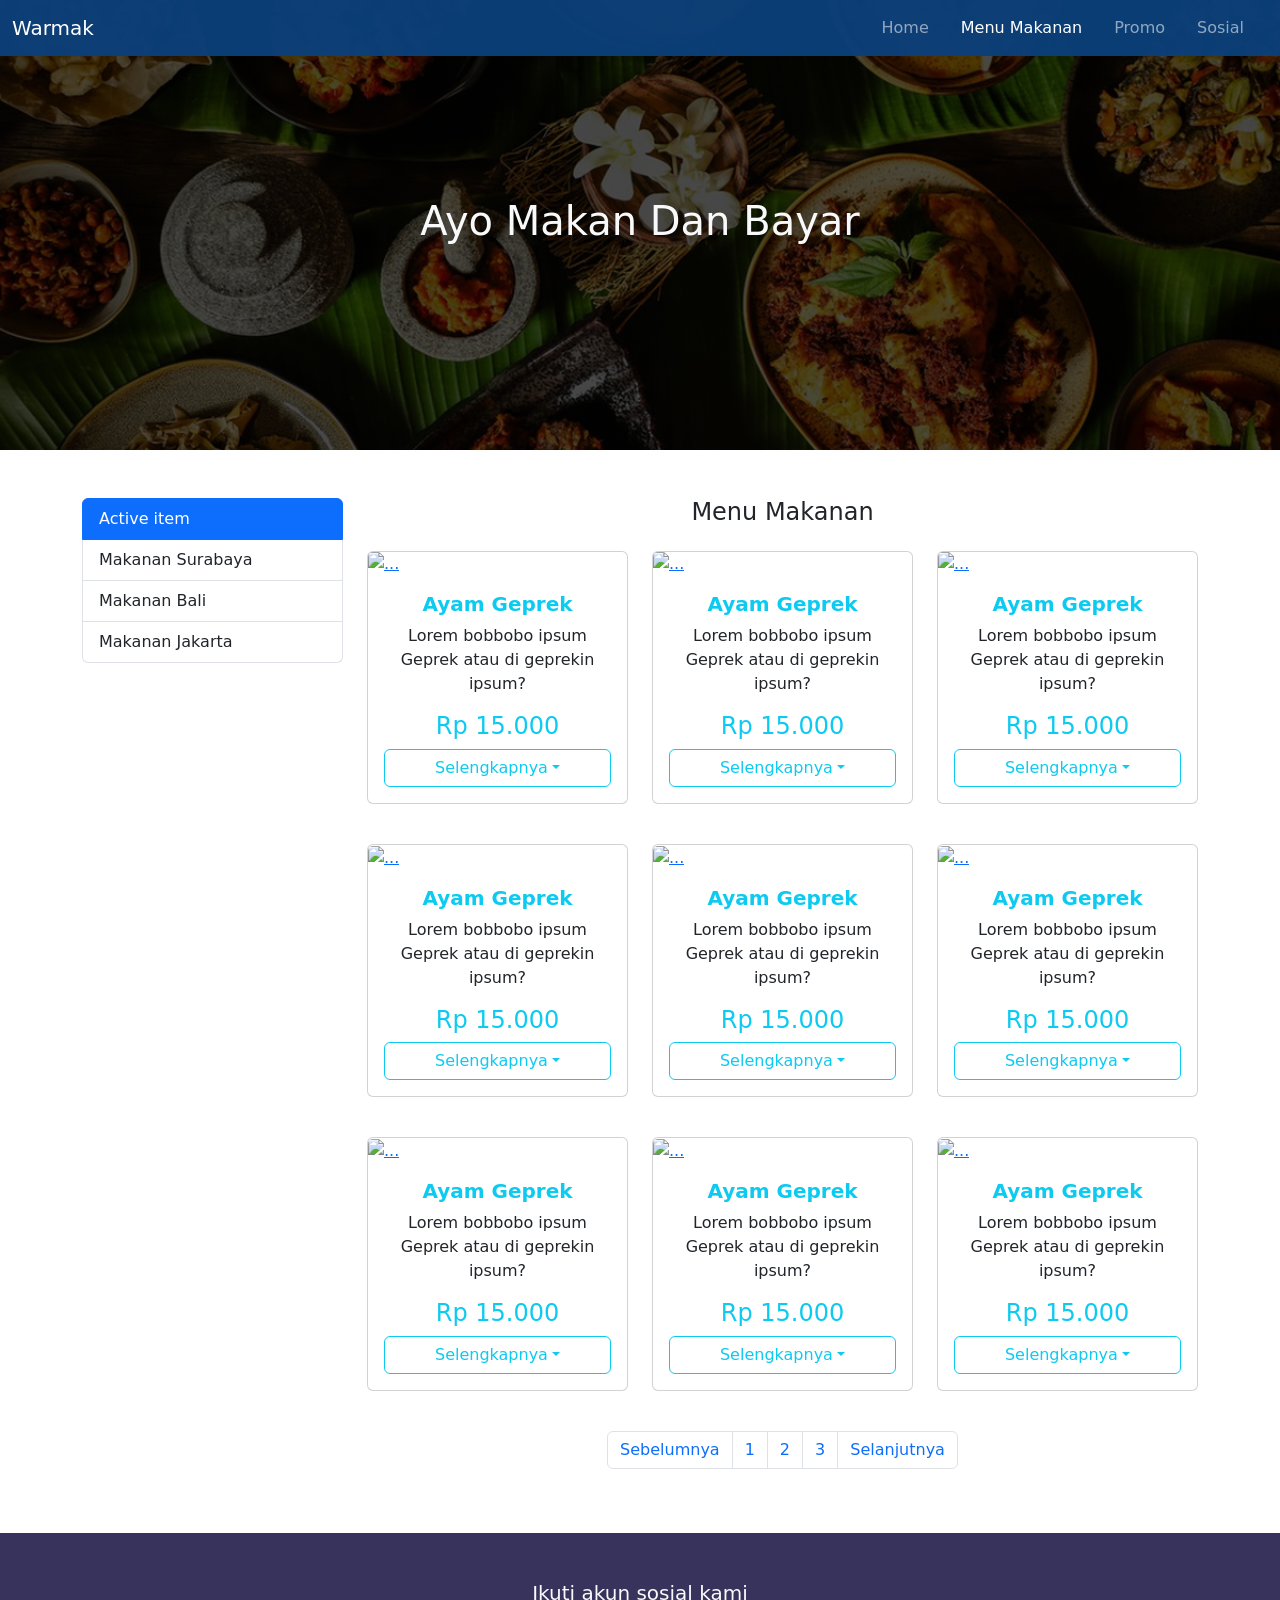
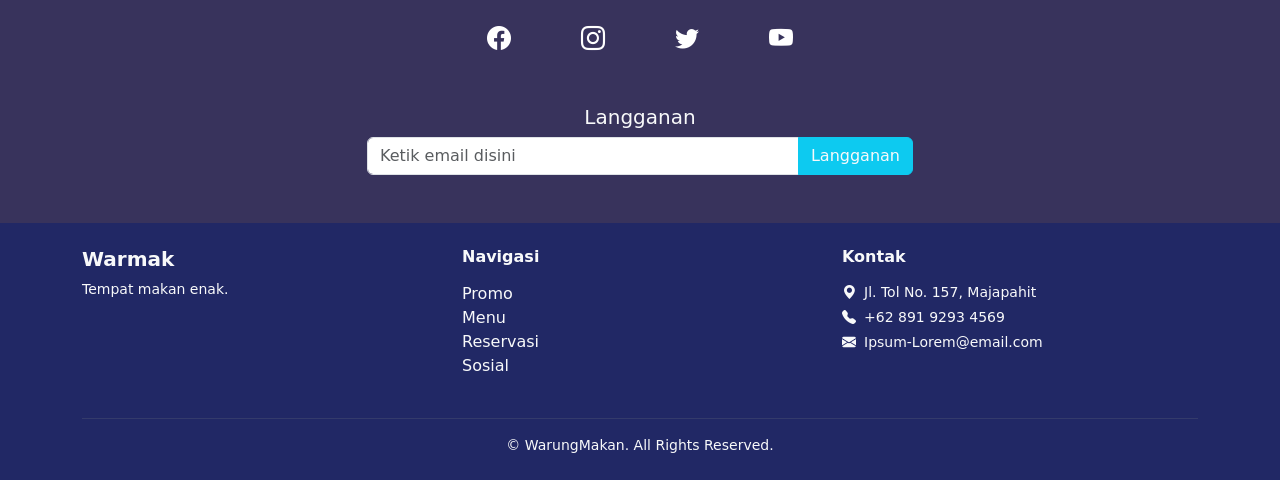
==== Mekan.html @ 00ce7c1d "Add files via upload" ====
<!doctype html>
<html lang="en">

<head>
  <meta charset="utf-8">
  <meta name="viewport" content="width=device-width, initial-scale=1">
  <title>Warung Makan</title>
  <link href="https://cdn.jsdelivr.net/npm/bootstrap@5.3.8/dist/css/bootstrap.min.css" rel="stylesheet"
    integrity="sha384-sRIl4kxILFvY47J16cr9ZwB07vP4J8+LH7qKQnuqkuIAvNWLzeN8tE5YBujZqJLB" crossorigin="anonymous">
  <link rel="stylesheet" type="text/css" href="CSs.css">
  <link rel="stylesheet" href="https://cdn.jsdelivr.net/npm/bootstrap-icons@1.13.1/font/bootstrap-icons.min.css">
  <link href="https://cdn.jsdelivr.net/npm/lightbox2@2.11.4/dist/css/lightbox.min.css" rel="stylesheet">
  <script src="https://cdn.jsdelivr.net/npm/lightbox2@2.11.4/dist/js/lightbox-plus-jquery.min.js"></script>
</head>

<body>

  <!--Nav Bar-->
  <nav class="navbar navbar-expand-lg fixed-top" style="background-color: #0c3f79f7;" data-bs-theme="dark">
    <div class="container-fluid">
      <button class="navbar-toggler" type="button" data-bs-toggle="collapse" data-bs-target="#navbarNavDropdown"
        aria-controls="navbarNavDropdown" aria-expanded="false" aria-label="Toggle navigation">
        <span class="navbar-toggler-icon"></span>
      </button>
      <div class="collapse navbar-collapse" id="navbarNav">
        <a class="navbar-brand me-auto" href="#">Warmak</a>
        <ul class="navbar-nav">
          <li class="nav-item me-3">
            <a class="nav-link" href="index.html">Home</a>
          </li>
          <li class="nav-item me-3">
            <a class="nav-link active" aria-current="page" href="#">Menu Makanan</a>
          </li>
          <li class="nav-item me-3">
            <a class="nav-link" href="#">Promo</a>
          </li>
          <li class="nav-item me-3">
            <a class="nav-link" href="#">Sosial</a>
          </li>
        </ul>
      </div>
    </div>
  </nav>
  <!--Nav bar-->

  <!--Banner-->
  <div class="container-fluid mekan-banner align-items-center d-flex justify-content-center">
    <div class="container">
      <h1 class="text-light text-center md-2">Ayo Makan Dan Bayar</h1>
      <div class="col-md-8 offset-md-2">
      </div>
    </div>
  </div>
  <!--Banner-->

  <!--Katalog-->
  <div class="container-fluid py-5">
    <div class="container">
      <div class="row">
        <!--Kategori-->
        <div class="col-md-4 col-lg-3 mb-5">
          <ul class="list-group">
            <li class="list-group-item active">Active item</li>
            <li class="list-group-item">Makanan Surabaya</li>
            <li class="list-group-item">Makanan Bali</li>
            <li class="list-group-item">Makanan Jakarta</li>
          </ul>
        </div>
        <!--Kategori-->

        <!--Menu manak-->
        <div class="col-md-8 col-lg-9">
          <h4 class="text-center mb-4">Menu Makanan</h4>
          <div class="row g-4">

            <!--Katalog-->
            <div class="col-sm-6 col-lg-4 mb-3">
              <div class="card">
                <a href="https://upload.wikimedia.org/wikipedia/commons/2/24/Ayam_geprek.png"
                  data-lightbox="Ayam Geprek" data-title="Ayam kok Geprek">
                  <img src="https://upload.wikimedia.org/wikipedia/commons/2/24/Ayam_geprek.png" class="card-img-top"
                    alt="...">
                </a>
                <div class="card-body">
                  <h5 class="card-title text-center text-info"><strong>Ayam Geprek</strong></h5>
                  <p class="card-text text-center">Lorem bobbobo ipsum Geprek atau di geprekin ipsum?</p>
                  <h4 class="text-center text-info">Rp 15.000</h4>

                  <div class="dropdown text-center">
                    <button class="btn btn-outline-info dropdown-toggle w-100" type="button" data-bs-toggle="dropdown"
                      aria-expanded="false">
                      Selengkapnya</button>
                    <ul class="dropdown-menu">
                      <li>
                        <a class="dropdown-item" href="#detail.html">Lihat</a>
                      </li>
                      <li>
                        <a class="dropdown-item" href="#">Beli</a>
                      </li>
                    </ul>
                  </div>
                </div>
              </div>
            </div>

            <div class="col-sm-6 col-lg-4 mb-3">
              <div class="card">
                <a href="https://upload.wikimedia.org/wikipedia/commons/2/24/Ayam_geprek.png"
                  data-lightbox="Ayam Geprek" data-title="Ayam kok Geprek">
                  <img src="https://upload.wikimedia.org/wikipedia/commons/2/24/Ayam_geprek.png" class="card-img-top"
                    alt="...">
                </a>
                <div class="card-body">
                  <h5 class="card-title text-center text-info"><strong>Ayam Geprek</strong></h5>
                  <p class="card-text text-center">Lorem bobbobo ipsum Geprek atau di geprekin ipsum?</p>
                  <h4 class="text-center text-info">Rp 15.000</h4>

                  <div class="dropdown text-center">
                    <button class="btn btn-outline-info dropdown-toggle w-100" type="button" data-bs-toggle="dropdown"
                      aria-expanded="false">
                      Selengkapnya</button>
                    <ul class="dropdown-menu">
                      <li>
                        <a class="dropdown-item" href="#detail.html">Lihat</a>
                      </li>
                      <li>
                        <a class="dropdown-item" href="#">Beli</a>
                      </li>
                    </ul>
                  </div>
                </div>
              </div>
            </div>

            <div class="col-sm-6 col-lg-4 mb-3">
              <div class="card">
                <a href="https://upload.wikimedia.org/wikipedia/commons/2/24/Ayam_geprek.png"
                  data-lightbox="Ayam Geprek" data-title="Ayam kok Geprek">
                  <img src="https://upload.wikimedia.org/wikipedia/commons/2/24/Ayam_geprek.png" class="card-img-top"
                    alt="...">
                </a>
                <div class="card-body">
                  <h5 class="card-title text-center text-info"><strong>Ayam Geprek</strong></h5>
                  <p class="card-text text-center">Lorem bobbobo ipsum Geprek atau di geprekin ipsum?</p>
                  <h4 class="text-center text-info">Rp 15.000</h4>

                  <div class="dropdown text-center">
                    <button class="btn btn-outline-info dropdown-toggle w-100" type="button" data-bs-toggle="dropdown"
                      aria-expanded="false">
                      Selengkapnya</button>
                    <ul class="dropdown-menu">
                      <li>
                        <a class="dropdown-item" href="#detail.html">Lihat</a>
                      </li>
                      <li>
                        <a class="dropdown-item" href="#">Beli</a>
                      </li>
                    </ul>
                  </div>
                </div>
              </div>
            </div>

            <div class="col-sm-6 col-lg-4 mb-3">
              <div class="card">
                <a href="https://upload.wikimedia.org/wikipedia/commons/2/24/Ayam_geprek.png"
                  data-lightbox="Ayam Geprek" data-title="Ayam kok Geprek">
                  <img src="https://upload.wikimedia.org/wikipedia/commons/2/24/Ayam_geprek.png" class="card-img-top"
                    alt="...">
                </a>
                <div class="card-body">
                  <h5 class="card-title text-center text-info"><strong>Ayam Geprek</strong></h5>
                  <p class="card-text text-center">Lorem bobbobo ipsum Geprek atau di geprekin ipsum?</p>
                  <h4 class="text-center text-info">Rp 15.000</h4>

                  <div class="dropdown text-center">
                    <button class="btn btn-outline-info dropdown-toggle w-100" type="button" data-bs-toggle="dropdown"
                      aria-expanded="false">
                      Selengkapnya</button>
                    <ul class="dropdown-menu">
                      <li>
                        <a class="dropdown-item" href="#detail.html">Lihat</a>
                      </li>
                      <li>
                        <a class="dropdown-item" href="#">Beli</a>
                      </li>
                    </ul>
                  </div>
                </div>
              </div>
            </div>

            <div class="col-sm-6 col-lg-4 mb-3">
              <div class="card">
                <a href="https://upload.wikimedia.org/wikipedia/commons/2/24/Ayam_geprek.png"
                  data-lightbox="Ayam Geprek" data-title="Ayam kok Geprek">
                  <img src="https://upload.wikimedia.org/wikipedia/commons/2/24/Ayam_geprek.png" class="card-img-top"
                    alt="...">
                </a>
                <div class="card-body">
                  <h5 class="card-title text-center text-info"><strong>Ayam Geprek</strong></h5>
                  <p class="card-text text-center">Lorem bobbobo ipsum Geprek atau di geprekin ipsum?</p>
                  <h4 class="text-center text-info">Rp 15.000</h4>

                  <div class="dropdown text-center">
                    <button class="btn btn-outline-info dropdown-toggle w-100" type="button" data-bs-toggle="dropdown"
                      aria-expanded="false">
                      Selengkapnya</button>
                    <ul class="dropdown-menu">
                      <li>
                        <a class="dropdown-item" href="#detail.html">Lihat</a>
                      </li>
                      <li>
                        <a class="dropdown-item" href="#">Beli</a>
                      </li>
                    </ul>
                  </div>
                </div>
              </div>
            </div>

            <div class="col-sm-6 col-lg-4 mb-3">
              <div class="card">
                <a href="https://upload.wikimedia.org/wikipedia/commons/2/24/Ayam_geprek.png"
                  data-lightbox="Ayam Geprek" data-title="Ayam kok Geprek">
                  <img src="https://upload.wikimedia.org/wikipedia/commons/2/24/Ayam_geprek.png" class="card-img-top"
                    alt="...">
                </a>
                <div class="card-body">
                  <h5 class="card-title text-center text-info"><strong>Ayam Geprek</strong></h5>
                  <p class="card-text text-center">Lorem bobbobo ipsum Geprek atau di geprekin ipsum?</p>
                  <h4 class="text-center text-info">Rp 15.000</h4>

                  <div class="dropdown text-center">
                    <button class="btn btn-outline-info dropdown-toggle w-100" type="button" data-bs-toggle="dropdown"
                      aria-expanded="false">
                      Selengkapnya</button>
                    <ul class="dropdown-menu">
                      <li>
                        <a class="dropdown-item" href="#detail.html">Lihat</a>
                      </li>
                      <li>
                        <a class="dropdown-item" href="#">Beli</a>
                      </li>
                    </ul>
                  </div>
                </div>
              </div>
            </div>

            <div class="col-sm-6 col-lg-4 mb-3">
              <div class="card">
                <a href="https://upload.wikimedia.org/wikipedia/commons/2/24/Ayam_geprek.png"
                  data-lightbox="Ayam Geprek" data-title="Ayam kok Geprek">
                  <img src="https://upload.wikimedia.org/wikipedia/commons/2/24/Ayam_geprek.png" class="card-img-top"
                    alt="...">
                </a>
                <div class="card-body">
                  <h5 class="card-title text-center text-info"><strong>Ayam Geprek</strong></h5>
                  <p class="card-text text-center">Lorem bobbobo ipsum Geprek atau di geprekin ipsum?</p>
                  <h4 class="text-center text-info">Rp 15.000</h4>

                  <div class="dropdown text-center">
                    <button class="btn btn-outline-info dropdown-toggle w-100" type="button" data-bs-toggle="dropdown"
                      aria-expanded="false">
                      Selengkapnya</button>
                    <ul class="dropdown-menu">
                      <li>
                        <a class="dropdown-item" href="#detail.html">Lihat</a>
                      </li>
                      <li>
                        <a class="dropdown-item" href="#">Beli</a>
                      </li>
                    </ul>
                  </div>
                </div>
              </div>
            </div>

            <div class="col-sm-6 col-lg-4 mb-3">
              <div class="card">
                <a href="https://upload.wikimedia.org/wikipedia/commons/2/24/Ayam_geprek.png"
                  data-lightbox="Ayam Geprek" data-title="Ayam kok Geprek">
                  <img src="https://upload.wikimedia.org/wikipedia/commons/2/24/Ayam_geprek.png" class="card-img-top"
                    alt="...">
                </a>
                <div class="card-body">
                  <h5 class="card-title text-center text-info"><strong>Ayam Geprek</strong></h5>
                  <p class="card-text text-center">Lorem bobbobo ipsum Geprek atau di geprekin ipsum?</p>
                  <h4 class="text-center text-info">Rp 15.000</h4>

                  <div class="dropdown text-center">
                    <button class="btn btn-outline-info dropdown-toggle w-100" type="button" data-bs-toggle="dropdown"
                      aria-expanded="false">
                      Selengkapnya</button>
                    <ul class="dropdown-menu">
                      <li>
                        <a class="dropdown-item" href="#detail.html">Lihat</a>
                      </li>
                      <li>
                        <a class="dropdown-item" href="#">Beli</a>
                      </li>
                    </ul>
                  </div>
                </div>
              </div>
            </div>

            <div class="col-sm-6 col-lg-4 mb-3">
              <div class="card">
                <a href="https://upload.wikimedia.org/wikipedia/commons/2/24/Ayam_geprek.png"
                  data-lightbox="Ayam Geprek" data-title="Ayam kok Geprek">
                  <img src="https://upload.wikimedia.org/wikipedia/commons/2/24/Ayam_geprek.png" class="card-img-top"
                    alt="...">
                </a>
                <div class="card-body">
                  <h5 class="card-title text-center text-info"><strong>Ayam Geprek</strong></h5>
                  <p class="card-text text-center">Lorem bobbobo ipsum Geprek atau di geprekin ipsum?</p>
                  <h4 class="text-center text-info">Rp 15.000</h4>

                  <div class="dropdown text-center">
                    <button class="btn btn-outline-info dropdown-toggle w-100" type="button" data-bs-toggle="dropdown"
                      aria-expanded="false">
                      Selengkapnya</button>
                    <ul class="dropdown-menu">
                      <li>
                        <a class="dropdown-item" href="#detail.html">Lihat</a>
                      </li>
                      <li>
                        <a class="dropdown-item" href="#">Beli</a>
                      </li>
                    </ul>
                  </div>
                </div>
              </div>
            </div>

          </div>


          <!--Katalog-->

          <!-- pagination -->
          <nav>
            <ul class="pagination text-center justify-content-center mt-4">
              <li class="page-item">
                <a href="#" class="page-link">Sebelumnya</a>
              </li>
              <li class="page-item"><a href="#" class="page-link">1</a></li>
              <li class="page-item"><a href="#" class="page-link">2</a></li>
              <li class="page-item"><a href="#" class="page-link">3</a></li>
              <li class="page-item">
                <a href="#" class="page-link">Selanjutnya</a>
              </li>
            </ul>
          </nav>

        </div>
        <!--Menu manak-->
      </div>
    </div>
  </div>
  <!--Katalog-->

  <!--Subcribe-->
  <div class="container-fluid py-5 footer">
    <div class="container">
      <h5 class="text-center text-light mb-3">Ikuti akun sosial kami</h5>

      <!--Medsos-->
      <div class="d-flex justify-content-center mb-5" style="gap: 70px;">
        <a href="https://web.facebook.com/" target="_blank" class="social-icon">
          <i class="bi bi-facebook"></i>
        </a>

        <a href="https://www.instagram.com/kfcindonesia/" target="_blank" class="social-icon">
          <i class="bi bi-instagram"></i>
        </a>

        <a href="https://x.com/W24Jogja" target="_blank" class="social-icon">
          <i class="bi bi-twitter"></i>
        </a>

        <a href="https://www.youtube.com/@McDonaldsID/featured" target="_blank" class="social-icon">
          <i class="bi bi-youtube"></i>
        </a>
      </div>
      <!--Medsos-->

      <!--Langganan-->
      <h5 class="text-center text-light">Langganan</h5>

      <div class="row justify-content-center">
        <div class="col-md-6">
          <div class="input-group">
            <input type="email" class="form-control" placeholder="Ketik email disini">
            <button class="btn btn-info text-light">Langganan</button>
          </div>
        </div>
      </div>
      <!--Langganan-->

    </div>
  </div>
  <!--Subcribe-->

  <!--kaki-->
  <footer class="text-light py-4" style="background-color: #212865;">
    <div class="container">

      <div class="row text-center text-md-start">

        <div class="col-md-4 mb-3 mb-md-0">
          <h5 class="fw-bolder">Warmak</h5>
          <p class="text-light small">Tempat makan enak.</p>
        </div>

        <div class="col-md-4 mb-3 mb-md-0">
          <h6 class="fw-bold mb-3">Navigasi</h6>
          <ul class="list-unstyled">
            <li><a class="text-light text-decoration-none" href="#">Promo</a></li>
            <li><a class="text-light text-decoration-none" href="#">Menu</a></li>
            <li><a class="text-light text-decoration-none" href="#">Reservasi</a></li>
            <li><a class="text-light text-decoration-none" href="#">Sosial</a></li>
          </ul>
        </div>

        <div class="col-md-4">
          <h6 class="fw-bold mb-3">Kontak</h6>
          <ul class="list-unstyled text-light small">
            <li class="mb-1"><i class="bi bi-geo-alt-fill me-2"></i>Jl. Tol No. 157, Majapahit</li>
            <li class="mb-1"><i class="bi bi-telephone-fill me-2"></i>+62 891 9293 4569</li>
            <li><i class="bi bi-envelope-fill me-2"></i>Ipsum-Lorem@email.com</li>
          </ul>
        </div>
      </div>

      <hr class="border-secondary mt-4 mb-3">
      <p class="text-center text-light small mb-0">
        &copy; WarungMakan. All Rights Reserved.
      </p>

    </div>
  </footer>
  <!--kaki-->


  <script src="https://cdn.jsdelivr.net/npm/bootstrap@5.3.8/dist/js/bootstrap.bundle.min.js"
    integrity="sha384-FKyoEForCGlyvwx9Hj09JcYn3nv7wiPVlz7YYwJrWVcXK/BmnVDxM+D2scQbITxI"
    crossorigin="anonymous"></script>
</body>

</html>
---- CSs.css ----
.banner {
    height: 100vh;
    background: linear-gradient(rgba(0,0,0,0.4), rgba(0,0,0,0.4)), url(PARIS.PNG);
    background-size: cover;
    background-position: center;
}

.icon-layan {
    width: 90px;
    height: 90px;
    border: solid #fff 3px;
    border-radius: 50%;
    color: #ffff;
}

.hovered-card {
    transition: .3s;
}

.hovered-card:hover {
    transform: scale(1.07);
}

.testimony {
    background-color: rgb(0, 86, 216) !important;
}

.testimony-card {
    background: rgba(255, 255, 255, 0.07) !important;
    border: 1px solid rgba(255, 255, 255, 0.15) !important;
    border-radius: 16px;
    padding: 28px;
    transition: .3s;
    height: 100%;
}

.testimony-card:hover {
    transform: translateY(-6px);
    background: rgba(255, 255, 255, 0.13);
    border-color: rgba(255, 255, 255, 0.3);
}

.testimony-card.quote-icon {
    font-size: 2rem;
    color: rgba(255, 255, 255, 0.3);
    line-height: 1;
    margin-bottom: 10px;
}

.testimony-card h5 {
    font-size: 1rem;
    font-weight: 700;
    color: #fff;
    margin-bottom: 4px;
}

.testimony-card .author {
    font-size: 0.8rem;
    color: rgba(255, 255, 255, 0.534);
    margin-bottom: 12px;
}

.testimony-card p {
    font-size: 0.88rem;
    color:rgba(255, 255, 255, 0.8);
    line-height: 1.6;
    margin-bottom: 0;
}

.testimony-card .stars {
    color: #FFC107;
    font-size: 0.85rem;
    margin-bottom: 12px;
}

.footer {
    background-color: #38335c;
}

.footer .social-icon{
    color: #fff;
    font-size: 1.5rem;
    transition: .3s;
}

.footer .social-icon:hover{
    transform: scale(1.5);
}

.footer .social-icon:hover .bi-facebook{
    color: #250be9;
}

.footer .social-icon:hover .bi-instagram{
    color: #ff38a9
}

.footer .social-icon:hover .bi-twitter-x{
    color: #000000;
}

.footer .social-icon:hover .bi-twitter{
    color: #1d9bf0;
}

.footer .social-icon:hover .bi-youtube{
    color: #ff0000;
}

.mekan-banner{
    height: 50vh;
    background: linear-gradient(rgba(0,0,0,0.7), rgba(0,0,0,0.7)), url(PARIS.PNG);
    background-size: cover;
    background-position: center;
}
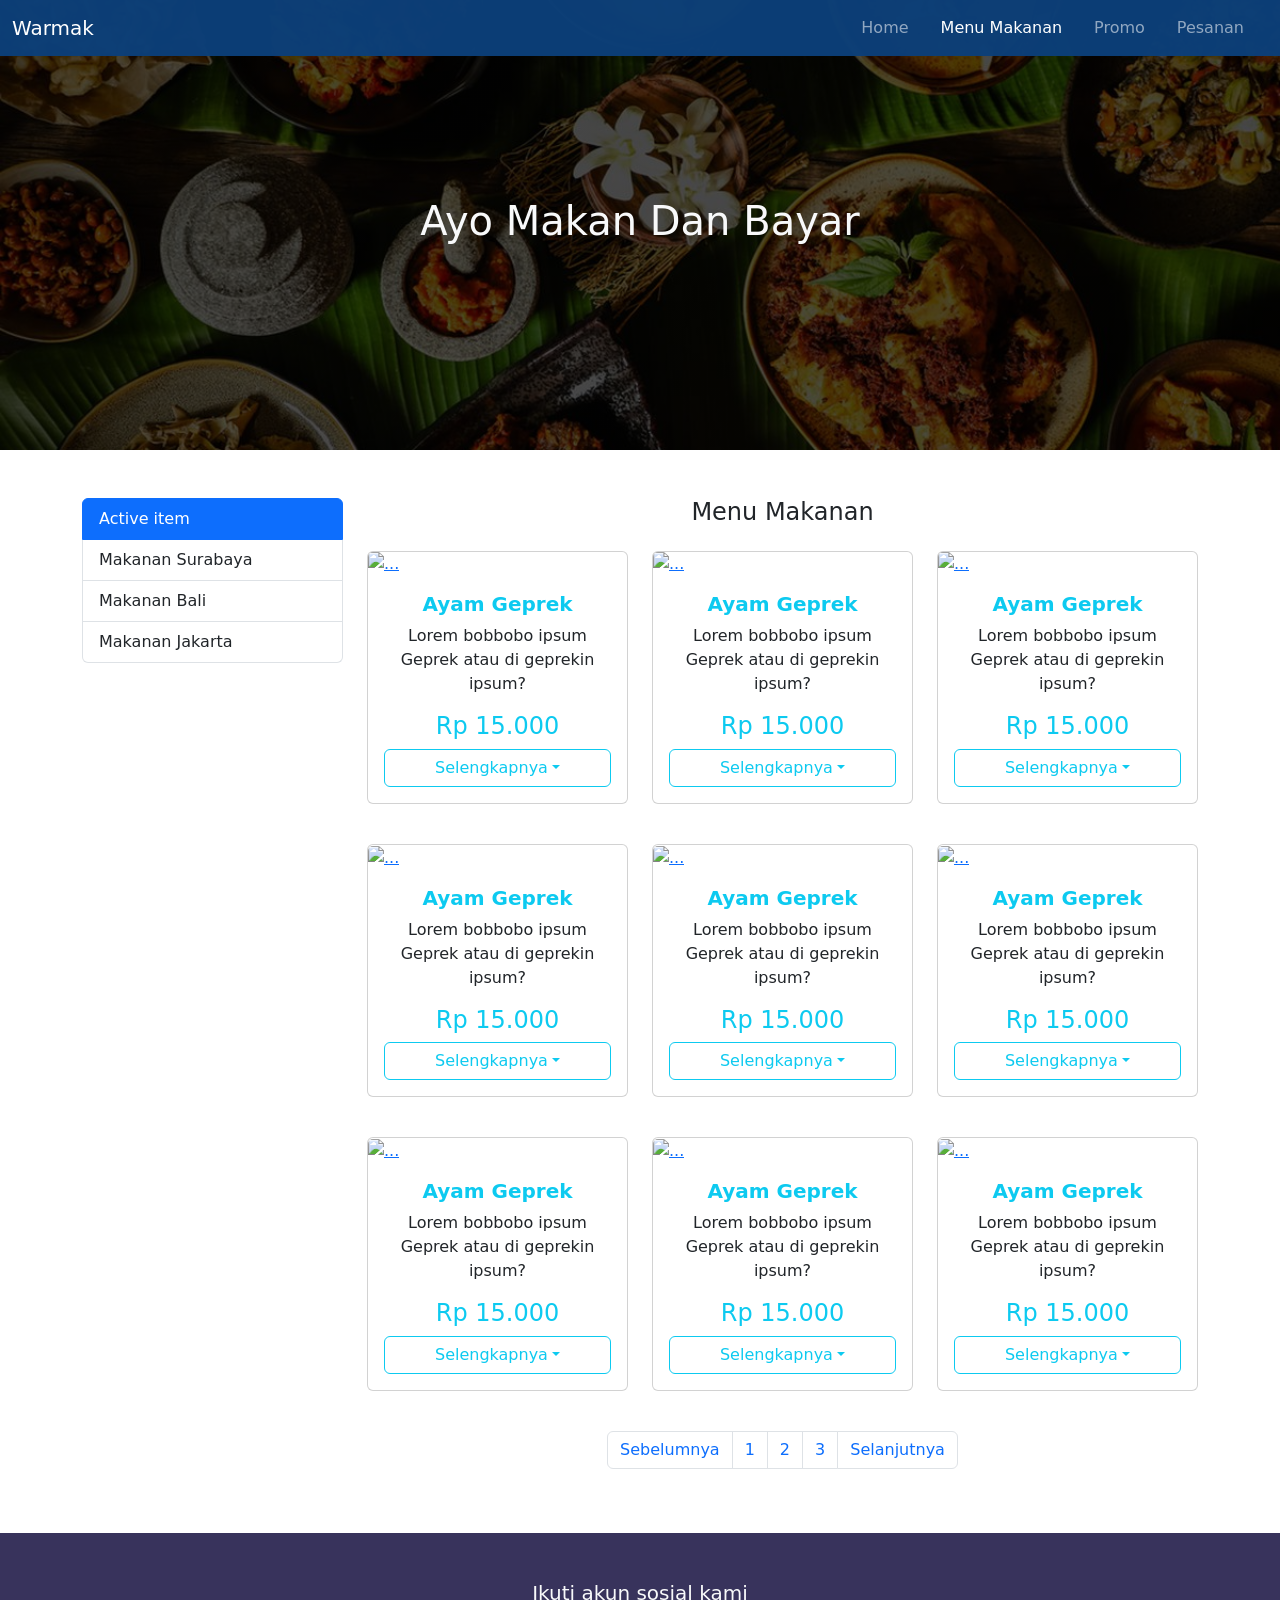
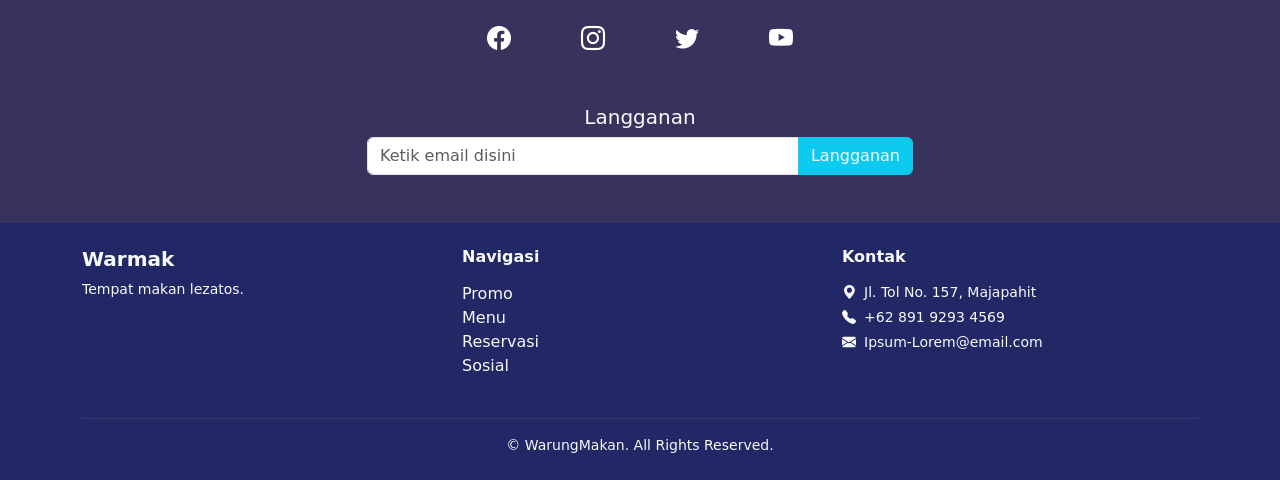
==== commit 1692e761: "Add files via upload" ====
--- a/Mekan.html
+++ b/Mekan.html
@@ -32,10 +32,10 @@
             <a class="nav-link active" aria-current="page" href="#">Menu Makanan</a>
           </li>
           <li class="nav-item me-3">
-            <a class="nav-link" href="#">Promo</a>
+            <a class="nav-link" href="Promo.html">Promo</a>
           </li>
           <li class="nav-item me-3">
-            <a class="nav-link" href="#">Sosial</a>
+            <a class="nav-link" href="Pesanan.html">Pesanan</a>
           </li>
         </ul>
       </div>
@@ -381,7 +381,7 @@
           <i class="bi bi-twitter"></i>
         </a>
 
-        <a href="https://www.youtube.com/@McDonaldsID/featured" target="_blank" class="social-icon">
+        <a href="https://www.youtube.com/watch?v=IBlNuZzwG4o" target="_blank" class="social-icon">
           <i class="bi bi-youtube"></i>
         </a>
       </div>
@@ -412,7 +412,7 @@
 
         <div class="col-md-4 mb-3 mb-md-0">
           <h5 class="fw-bolder">Warmak</h5>
-          <p class="text-light small">Tempat makan enak.</p>
+          <p class="text-light small">Tempat makan lezatos.</p>
         </div>
 
         <div class="col-md-4 mb-3 mb-md-0">
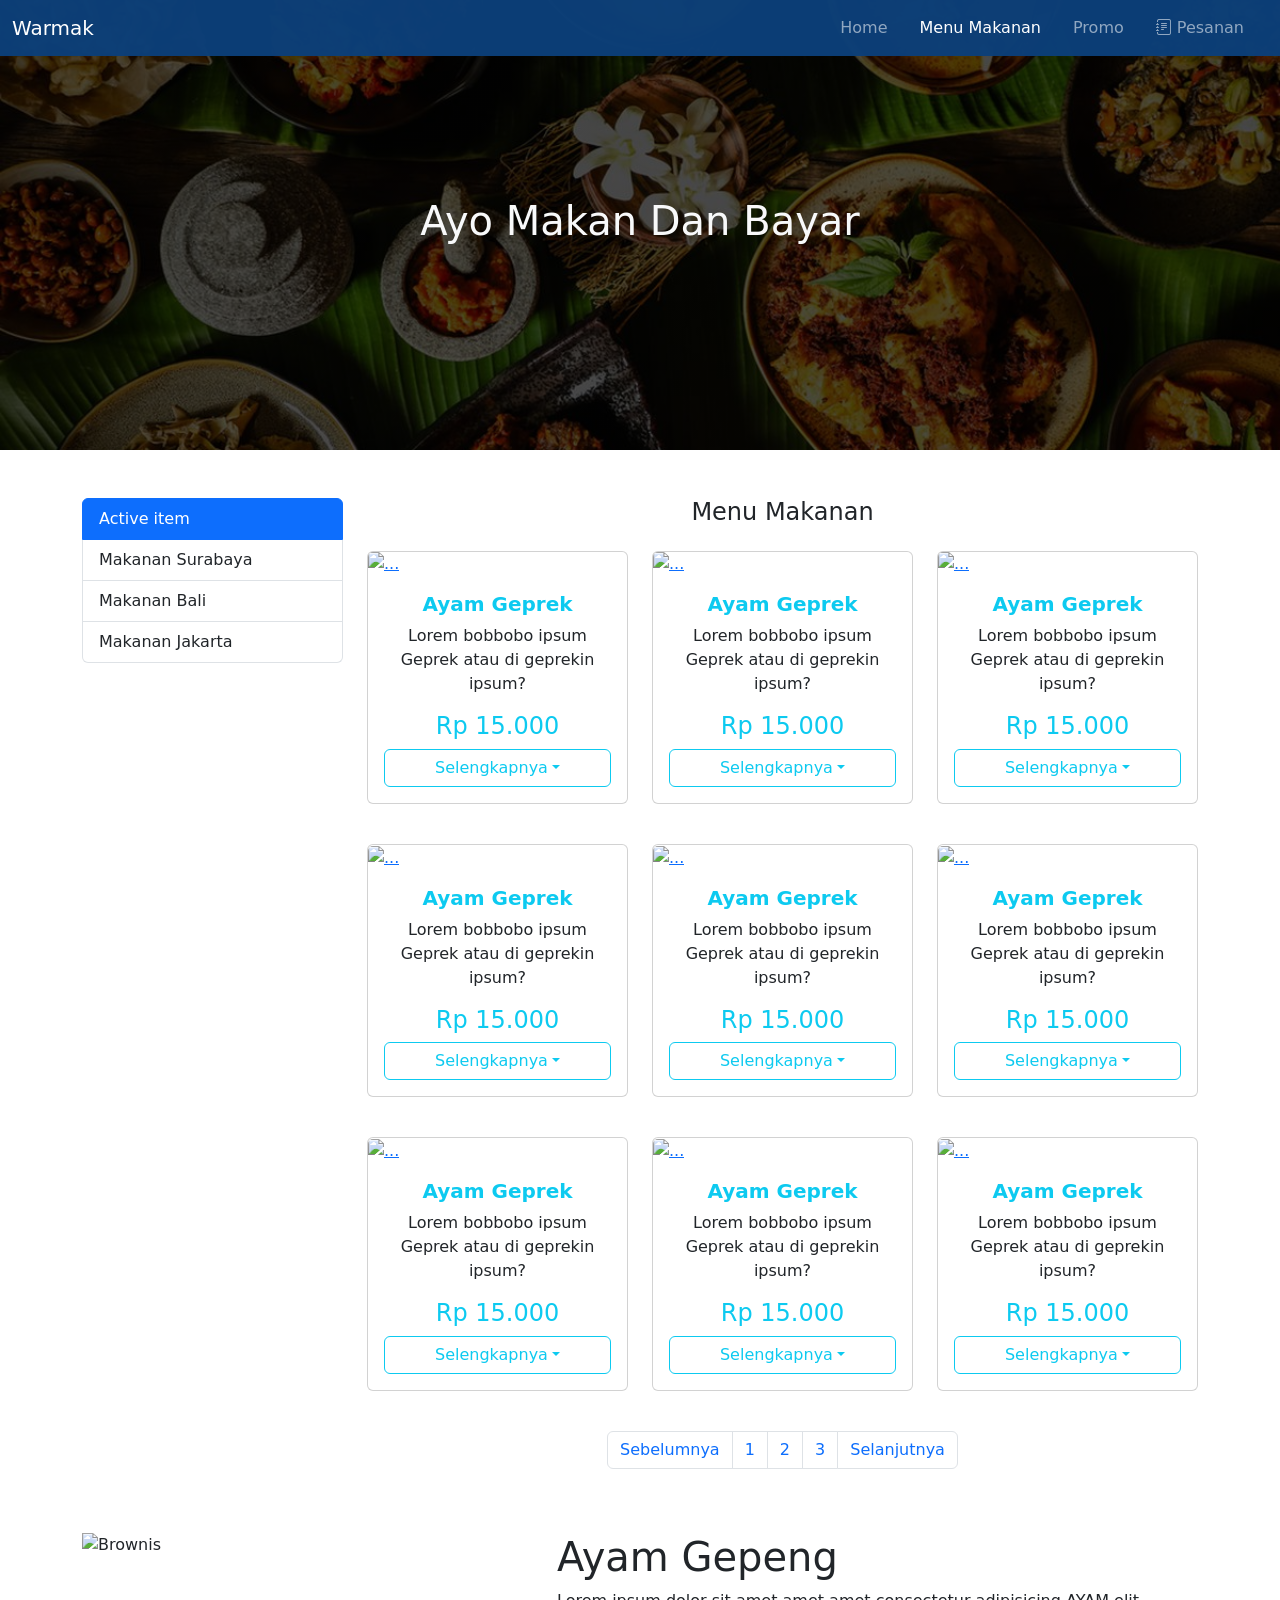
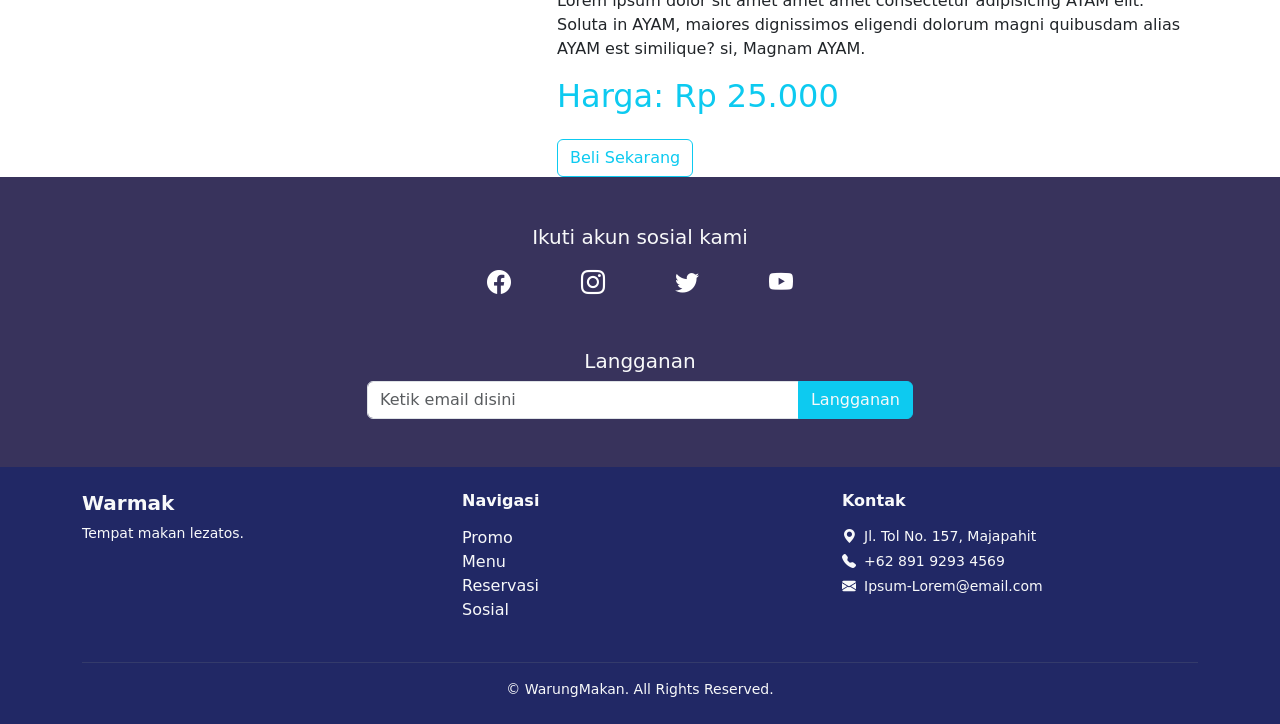
==== commit 50d5ed4c: "Add files via upload" ====
--- a/Mekan.html
+++ b/Mekan.html
@@ -1,5 +1,5 @@
 <!doctype html>
-<html lang="en">
+<html lang="id">
 
 <head>
   <meta charset="utf-8">
@@ -35,7 +35,7 @@
             <a class="nav-link" href="Promo.html">Promo</a>
           </li>
           <li class="nav-item me-3">
-            <a class="nav-link" href="Pesanan.html">Pesanan</a>
+            <a class="nav-link" href="Pesanan.html"><i class="bi bi-journal-text"></i> Pesanan</a>
           </li>
         </ul>
       </div>
@@ -92,239 +92,239 @@
                       Selengkapnya</button>
                     <ul class="dropdown-menu">
                       <li>
-                        <a class="dropdown-item" href="#detail.html">Lihat</a>
-                      </li>
-                      <li>
-                        <a class="dropdown-item" href="#">Beli</a>
-                      </li>
-                    </ul>
-                  </div>
-                </div>
-              </div>
-            </div>
-
-            <div class="col-sm-6 col-lg-4 mb-3">
-              <div class="card">
-                <a href="https://upload.wikimedia.org/wikipedia/commons/2/24/Ayam_geprek.png"
-                  data-lightbox="Ayam Geprek" data-title="Ayam kok Geprek">
-                  <img src="https://upload.wikimedia.org/wikipedia/commons/2/24/Ayam_geprek.png" class="card-img-top"
-                    alt="...">
-                </a>
-                <div class="card-body">
-                  <h5 class="card-title text-center text-info"><strong>Ayam Geprek</strong></h5>
-                  <p class="card-text text-center">Lorem bobbobo ipsum Geprek atau di geprekin ipsum?</p>
-                  <h4 class="text-center text-info">Rp 15.000</h4>
-
-                  <div class="dropdown text-center">
-                    <button class="btn btn-outline-info dropdown-toggle w-100" type="button" data-bs-toggle="dropdown"
-                      aria-expanded="false">
-                      Selengkapnya</button>
-                    <ul class="dropdown-menu">
-                      <li>
-                        <a class="dropdown-item" href="#detail.html">Lihat</a>
-                      </li>
-                      <li>
-                        <a class="dropdown-item" href="#">Beli</a>
-                      </li>
-                    </ul>
-                  </div>
-                </div>
-              </div>
-            </div>
-
-            <div class="col-sm-6 col-lg-4 mb-3">
-              <div class="card">
-                <a href="https://upload.wikimedia.org/wikipedia/commons/2/24/Ayam_geprek.png"
-                  data-lightbox="Ayam Geprek" data-title="Ayam kok Geprek">
-                  <img src="https://upload.wikimedia.org/wikipedia/commons/2/24/Ayam_geprek.png" class="card-img-top"
-                    alt="...">
-                </a>
-                <div class="card-body">
-                  <h5 class="card-title text-center text-info"><strong>Ayam Geprek</strong></h5>
-                  <p class="card-text text-center">Lorem bobbobo ipsum Geprek atau di geprekin ipsum?</p>
-                  <h4 class="text-center text-info">Rp 15.000</h4>
-
-                  <div class="dropdown text-center">
-                    <button class="btn btn-outline-info dropdown-toggle w-100" type="button" data-bs-toggle="dropdown"
-                      aria-expanded="false">
-                      Selengkapnya</button>
-                    <ul class="dropdown-menu">
-                      <li>
-                        <a class="dropdown-item" href="#detail.html">Lihat</a>
-                      </li>
-                      <li>
-                        <a class="dropdown-item" href="#">Beli</a>
-                      </li>
-                    </ul>
-                  </div>
-                </div>
-              </div>
-            </div>
-
-            <div class="col-sm-6 col-lg-4 mb-3">
-              <div class="card">
-                <a href="https://upload.wikimedia.org/wikipedia/commons/2/24/Ayam_geprek.png"
-                  data-lightbox="Ayam Geprek" data-title="Ayam kok Geprek">
-                  <img src="https://upload.wikimedia.org/wikipedia/commons/2/24/Ayam_geprek.png" class="card-img-top"
-                    alt="...">
-                </a>
-                <div class="card-body">
-                  <h5 class="card-title text-center text-info"><strong>Ayam Geprek</strong></h5>
-                  <p class="card-text text-center">Lorem bobbobo ipsum Geprek atau di geprekin ipsum?</p>
-                  <h4 class="text-center text-info">Rp 15.000</h4>
-
-                  <div class="dropdown text-center">
-                    <button class="btn btn-outline-info dropdown-toggle w-100" type="button" data-bs-toggle="dropdown"
-                      aria-expanded="false">
-                      Selengkapnya</button>
-                    <ul class="dropdown-menu">
-                      <li>
-                        <a class="dropdown-item" href="#detail.html">Lihat</a>
-                      </li>
-                      <li>
-                        <a class="dropdown-item" href="#">Beli</a>
-                      </li>
-                    </ul>
-                  </div>
-                </div>
-              </div>
-            </div>
-
-            <div class="col-sm-6 col-lg-4 mb-3">
-              <div class="card">
-                <a href="https://upload.wikimedia.org/wikipedia/commons/2/24/Ayam_geprek.png"
-                  data-lightbox="Ayam Geprek" data-title="Ayam kok Geprek">
-                  <img src="https://upload.wikimedia.org/wikipedia/commons/2/24/Ayam_geprek.png" class="card-img-top"
-                    alt="...">
-                </a>
-                <div class="card-body">
-                  <h5 class="card-title text-center text-info"><strong>Ayam Geprek</strong></h5>
-                  <p class="card-text text-center">Lorem bobbobo ipsum Geprek atau di geprekin ipsum?</p>
-                  <h4 class="text-center text-info">Rp 15.000</h4>
-
-                  <div class="dropdown text-center">
-                    <button class="btn btn-outline-info dropdown-toggle w-100" type="button" data-bs-toggle="dropdown"
-                      aria-expanded="false">
-                      Selengkapnya</button>
-                    <ul class="dropdown-menu">
-                      <li>
-                        <a class="dropdown-item" href="#detail.html">Lihat</a>
-                      </li>
-                      <li>
-                        <a class="dropdown-item" href="#">Beli</a>
-                      </li>
-                    </ul>
-                  </div>
-                </div>
-              </div>
-            </div>
-
-            <div class="col-sm-6 col-lg-4 mb-3">
-              <div class="card">
-                <a href="https://upload.wikimedia.org/wikipedia/commons/2/24/Ayam_geprek.png"
-                  data-lightbox="Ayam Geprek" data-title="Ayam kok Geprek">
-                  <img src="https://upload.wikimedia.org/wikipedia/commons/2/24/Ayam_geprek.png" class="card-img-top"
-                    alt="...">
-                </a>
-                <div class="card-body">
-                  <h5 class="card-title text-center text-info"><strong>Ayam Geprek</strong></h5>
-                  <p class="card-text text-center">Lorem bobbobo ipsum Geprek atau di geprekin ipsum?</p>
-                  <h4 class="text-center text-info">Rp 15.000</h4>
-
-                  <div class="dropdown text-center">
-                    <button class="btn btn-outline-info dropdown-toggle w-100" type="button" data-bs-toggle="dropdown"
-                      aria-expanded="false">
-                      Selengkapnya</button>
-                    <ul class="dropdown-menu">
-                      <li>
-                        <a class="dropdown-item" href="#detail.html">Lihat</a>
-                      </li>
-                      <li>
-                        <a class="dropdown-item" href="#">Beli</a>
-                      </li>
-                    </ul>
-                  </div>
-                </div>
-              </div>
-            </div>
-
-            <div class="col-sm-6 col-lg-4 mb-3">
-              <div class="card">
-                <a href="https://upload.wikimedia.org/wikipedia/commons/2/24/Ayam_geprek.png"
-                  data-lightbox="Ayam Geprek" data-title="Ayam kok Geprek">
-                  <img src="https://upload.wikimedia.org/wikipedia/commons/2/24/Ayam_geprek.png" class="card-img-top"
-                    alt="...">
-                </a>
-                <div class="card-body">
-                  <h5 class="card-title text-center text-info"><strong>Ayam Geprek</strong></h5>
-                  <p class="card-text text-center">Lorem bobbobo ipsum Geprek atau di geprekin ipsum?</p>
-                  <h4 class="text-center text-info">Rp 15.000</h4>
-
-                  <div class="dropdown text-center">
-                    <button class="btn btn-outline-info dropdown-toggle w-100" type="button" data-bs-toggle="dropdown"
-                      aria-expanded="false">
-                      Selengkapnya</button>
-                    <ul class="dropdown-menu">
-                      <li>
-                        <a class="dropdown-item" href="#detail.html">Lihat</a>
-                      </li>
-                      <li>
-                        <a class="dropdown-item" href="#">Beli</a>
-                      </li>
-                    </ul>
-                  </div>
-                </div>
-              </div>
-            </div>
-
-            <div class="col-sm-6 col-lg-4 mb-3">
-              <div class="card">
-                <a href="https://upload.wikimedia.org/wikipedia/commons/2/24/Ayam_geprek.png"
-                  data-lightbox="Ayam Geprek" data-title="Ayam kok Geprek">
-                  <img src="https://upload.wikimedia.org/wikipedia/commons/2/24/Ayam_geprek.png" class="card-img-top"
-                    alt="...">
-                </a>
-                <div class="card-body">
-                  <h5 class="card-title text-center text-info"><strong>Ayam Geprek</strong></h5>
-                  <p class="card-text text-center">Lorem bobbobo ipsum Geprek atau di geprekin ipsum?</p>
-                  <h4 class="text-center text-info">Rp 15.000</h4>
-
-                  <div class="dropdown text-center">
-                    <button class="btn btn-outline-info dropdown-toggle w-100" type="button" data-bs-toggle="dropdown"
-                      aria-expanded="false">
-                      Selengkapnya</button>
-                    <ul class="dropdown-menu">
-                      <li>
-                        <a class="dropdown-item" href="#detail.html">Lihat</a>
-                      </li>
-                      <li>
-                        <a class="dropdown-item" href="#">Beli</a>
-                      </li>
-                    </ul>
-                  </div>
-                </div>
-              </div>
-            </div>
-
-            <div class="col-sm-6 col-lg-4 mb-3">
-              <div class="card">
-                <a href="https://upload.wikimedia.org/wikipedia/commons/2/24/Ayam_geprek.png"
-                  data-lightbox="Ayam Geprek" data-title="Ayam kok Geprek">
-                  <img src="https://upload.wikimedia.org/wikipedia/commons/2/24/Ayam_geprek.png" class="card-img-top"
-                    alt="...">
-                </a>
-                <div class="card-body">
-                  <h5 class="card-title text-center text-info"><strong>Ayam Geprek</strong></h5>
-                  <p class="card-text text-center">Lorem bobbobo ipsum Geprek atau di geprekin ipsum?</p>
-                  <h4 class="text-center text-info">Rp 15.000</h4>
-
-                  <div class="dropdown text-center">
-                    <button class="btn btn-outline-info dropdown-toggle w-100" type="button" data-bs-toggle="dropdown"
-                      aria-expanded="false">
-                      Selengkapnya</button>
-                    <ul class="dropdown-menu">
-                      <li>
-                        <a class="dropdown-item" href="#detail.html">Lihat</a>
+                        <a class="dropdown-item" href="detail.html">Lihat</a>
+                      </li>
+                      <li>
+                        <a class="dropdown-item" href="#">Beli</a>
+                      </li>
+                    </ul>
+                  </div>
+                </div>
+              </div>
+            </div>
+
+            <div class="col-sm-6 col-lg-4 mb-3">
+              <div class="card">
+                <a href="https://upload.wikimedia.org/wikipedia/commons/2/24/Ayam_geprek.png"
+                  data-lightbox="Ayam Geprek" data-title="Ayam kok Geprek">
+                  <img src="https://upload.wikimedia.org/wikipedia/commons/2/24/Ayam_geprek.png" class="card-img-top"
+                    alt="...">
+                </a>
+                <div class="card-body">
+                  <h5 class="card-title text-center text-info"><strong>Ayam Geprek</strong></h5>
+                  <p class="card-text text-center">Lorem bobbobo ipsum Geprek atau di geprekin ipsum?</p>
+                  <h4 class="text-center text-info">Rp 15.000</h4>
+
+                  <div class="dropdown text-center">
+                    <button class="btn btn-outline-info dropdown-toggle w-100" type="button" data-bs-toggle="dropdown"
+                      aria-expanded="false">
+                      Selengkapnya</button>
+                    <ul class="dropdown-menu">
+                      <li>
+                        <a class="dropdown-item" href="detail.html">Lihat</a>
+                      </li>
+                      <li>
+                        <a class="dropdown-item" href="#">Beli</a>
+                      </li>
+                    </ul>
+                  </div>
+                </div>
+              </div>
+            </div>
+
+            <div class="col-sm-6 col-lg-4 mb-3">
+              <div class="card">
+                <a href="https://upload.wikimedia.org/wikipedia/commons/2/24/Ayam_geprek.png"
+                  data-lightbox="Ayam Geprek" data-title="Ayam kok Geprek">
+                  <img src="https://upload.wikimedia.org/wikipedia/commons/2/24/Ayam_geprek.png" class="card-img-top"
+                    alt="...">
+                </a>
+                <div class="card-body">
+                  <h5 class="card-title text-center text-info"><strong>Ayam Geprek</strong></h5>
+                  <p class="card-text text-center">Lorem bobbobo ipsum Geprek atau di geprekin ipsum?</p>
+                  <h4 class="text-center text-info">Rp 15.000</h4>
+
+                  <div class="dropdown text-center">
+                    <button class="btn btn-outline-info dropdown-toggle w-100" type="button" data-bs-toggle="dropdown"
+                      aria-expanded="false">
+                      Selengkapnya</button>
+                    <ul class="dropdown-menu">
+                      <li>
+                        <a class="dropdown-item" href="detail.html">Lihat</a>
+                      </li>
+                      <li>
+                        <a class="dropdown-item" href="#">Beli</a>
+                      </li>
+                    </ul>
+                  </div>
+                </div>
+              </div>
+            </div>
+
+            <div class="col-sm-6 col-lg-4 mb-3">
+              <div class="card">
+                <a href="https://upload.wikimedia.org/wikipedia/commons/2/24/Ayam_geprek.png"
+                  data-lightbox="Ayam Geprek" data-title="Ayam kok Geprek">
+                  <img src="https://upload.wikimedia.org/wikipedia/commons/2/24/Ayam_geprek.png" class="card-img-top"
+                    alt="...">
+                </a>
+                <div class="card-body">
+                  <h5 class="card-title text-center text-info"><strong>Ayam Geprek</strong></h5>
+                  <p class="card-text text-center">Lorem bobbobo ipsum Geprek atau di geprekin ipsum?</p>
+                  <h4 class="text-center text-info">Rp 15.000</h4>
+
+                  <div class="dropdown text-center">
+                    <button class="btn btn-outline-info dropdown-toggle w-100" type="button" data-bs-toggle="dropdown"
+                      aria-expanded="false">
+                      Selengkapnya</button>
+                    <ul class="dropdown-menu">
+                      <li>
+                        <a class="dropdown-item" href="detail.html">Lihat</a>
+                      </li>
+                      <li>
+                        <a class="dropdown-item" href="#">Beli</a>
+                      </li>
+                    </ul>
+                  </div>
+                </div>
+              </div>
+            </div>
+
+            <div class="col-sm-6 col-lg-4 mb-3">
+              <div class="card">
+                <a href="https://upload.wikimedia.org/wikipedia/commons/2/24/Ayam_geprek.png"
+                  data-lightbox="Ayam Geprek" data-title="Ayam kok Geprek">
+                  <img src="https://upload.wikimedia.org/wikipedia/commons/2/24/Ayam_geprek.png" class="card-img-top"
+                    alt="...">
+                </a>
+                <div class="card-body">
+                  <h5 class="card-title text-center text-info"><strong>Ayam Geprek</strong></h5>
+                  <p class="card-text text-center">Lorem bobbobo ipsum Geprek atau di geprekin ipsum?</p>
+                  <h4 class="text-center text-info">Rp 15.000</h4>
+
+                  <div class="dropdown text-center">
+                    <button class="btn btn-outline-info dropdown-toggle w-100" type="button" data-bs-toggle="dropdown"
+                      aria-expanded="false">
+                      Selengkapnya</button>
+                    <ul class="dropdown-menu">
+                      <li>
+                        <a class="dropdown-item" href="detail.html">Lihat</a>
+                      </li>
+                      <li>
+                        <a class="dropdown-item" href="#">Beli</a>
+                      </li>
+                    </ul>
+                  </div>
+                </div>
+              </div>
+            </div>
+
+            <div class="col-sm-6 col-lg-4 mb-3">
+              <div class="card">
+                <a href="https://upload.wikimedia.org/wikipedia/commons/2/24/Ayam_geprek.png"
+                  data-lightbox="Ayam Geprek" data-title="Ayam kok Geprek">
+                  <img src="https://upload.wikimedia.org/wikipedia/commons/2/24/Ayam_geprek.png" class="card-img-top"
+                    alt="...">
+                </a>
+                <div class="card-body">
+                  <h5 class="card-title text-center text-info"><strong>Ayam Geprek</strong></h5>
+                  <p class="card-text text-center">Lorem bobbobo ipsum Geprek atau di geprekin ipsum?</p>
+                  <h4 class="text-center text-info">Rp 15.000</h4>
+
+                  <div class="dropdown text-center">
+                    <button class="btn btn-outline-info dropdown-toggle w-100" type="button" data-bs-toggle="dropdown"
+                      aria-expanded="false">
+                      Selengkapnya</button>
+                    <ul class="dropdown-menu">
+                      <li>
+                        <a class="dropdown-item" href="detail.html">Lihat</a>
+                      </li>
+                      <li>
+                        <a class="dropdown-item" href="#">Beli</a>
+                      </li>
+                    </ul>
+                  </div>
+                </div>
+              </div>
+            </div>
+
+            <div class="col-sm-6 col-lg-4 mb-3">
+              <div class="card">
+                <a href="https://upload.wikimedia.org/wikipedia/commons/2/24/Ayam_geprek.png"
+                  data-lightbox="Ayam Geprek" data-title="Ayam kok Geprek">
+                  <img src="https://upload.wikimedia.org/wikipedia/commons/2/24/Ayam_geprek.png" class="card-img-top"
+                    alt="...">
+                </a>
+                <div class="card-body">
+                  <h5 class="card-title text-center text-info"><strong>Ayam Geprek</strong></h5>
+                  <p class="card-text text-center">Lorem bobbobo ipsum Geprek atau di geprekin ipsum?</p>
+                  <h4 class="text-center text-info">Rp 15.000</h4>
+
+                  <div class="dropdown text-center">
+                    <button class="btn btn-outline-info dropdown-toggle w-100" type="button" data-bs-toggle="dropdown"
+                      aria-expanded="false">
+                      Selengkapnya</button>
+                    <ul class="dropdown-menu">
+                      <li>
+                        <a class="dropdown-item" href="detail.html">Lihat</a>
+                      </li>
+                      <li>
+                        <a class="dropdown-item" href="#">Beli</a>
+                      </li>
+                    </ul>
+                  </div>
+                </div>
+              </div>
+            </div>
+
+            <div class="col-sm-6 col-lg-4 mb-3">
+              <div class="card">
+                <a href="https://upload.wikimedia.org/wikipedia/commons/2/24/Ayam_geprek.png"
+                  data-lightbox="Ayam Geprek" data-title="Ayam kok Geprek">
+                  <img src="https://upload.wikimedia.org/wikipedia/commons/2/24/Ayam_geprek.png" class="card-img-top"
+                    alt="...">
+                </a>
+                <div class="card-body">
+                  <h5 class="card-title text-center text-info"><strong>Ayam Geprek</strong></h5>
+                  <p class="card-text text-center">Lorem bobbobo ipsum Geprek atau di geprekin ipsum?</p>
+                  <h4 class="text-center text-info">Rp 15.000</h4>
+
+                  <div class="dropdown text-center">
+                    <button class="btn btn-outline-info dropdown-toggle w-100" type="button" data-bs-toggle="dropdown"
+                      aria-expanded="false">
+                      Selengkapnya</button>
+                    <ul class="dropdown-menu">
+                      <li>
+                        <a class="dropdown-item" href="detail.html">Lihat</a>
+                      </li>
+                      <li>
+                        <a class="dropdown-item" href="#">Beli</a>
+                      </li>
+                    </ul>
+                  </div>
+                </div>
+              </div>
+            </div>
+
+            <div class="col-sm-6 col-lg-4 mb-3">
+              <div class="card">
+                <a href="https://upload.wikimedia.org/wikipedia/commons/2/24/Ayam_geprek.png"
+                  data-lightbox="Ayam Geprek" data-title="Ayam kok Geprek">
+                  <img src="https://upload.wikimedia.org/wikipedia/commons/2/24/Ayam_geprek.png" class="card-img-top"
+                    alt="...">
+                </a>
+                <div class="card-body">
+                  <h5 class="card-title text-center text-info"><strong>Ayam Geprek</strong></h5>
+                  <p class="card-text text-center">Lorem bobbobo ipsum Geprek atau di geprekin ipsum?</p>
+                  <h4 class="text-center text-info">Rp 15.000</h4>
+
+                  <div class="dropdown text-center">
+                    <button class="btn btn-outline-info dropdown-toggle w-100" type="button" data-bs-toggle="dropdown"
+                      aria-expanded="false">
+                      Selengkapnya</button>
+                    <ul class="dropdown-menu">
+                      <li>
+                        <a class="dropdown-item" href="detail.html">Lihat</a>
                       </li>
                       <li>
                         <a class="dropdown-item" href="#">Beli</a>
@@ -362,6 +362,30 @@
   </div>
   <!--Katalog-->
 
+  <!-- main -->
+  <div class="container-fluid">
+    <div class="container">
+      <div class="row">
+        <!-- product image -->
+        <div class="col-md-5 col-lg-4 mb-3">
+          <img src="https://upload.wikimedia.org/wikipedia/commons/2/24/Ayam_geprek.png" alt="Brownis" class="img-fluid" />
+        </div>
+        <!-- product details -->
+        <div class="col-md-6 offset-md-1 col-lg-7 offset-lg-1">
+          <h1>Ayam Gepeng</h1>
+          <p>
+            Lorem ipsum dolor sit amet amet amet consectetur adipisicing AYAM elit. Soluta in AYAM, maiores dignissimos
+            eligendi dolorum
+            magni quibusdam alias AYAM est similique? si, Magnam AYAM.
+          </p>
+          <h2 class="text-info">Harga: Rp 25.000</h2>
+          <button class="btn btn-outline-info mt-3">Beli Sekarang</button>
+        </div>
+      </div>
+    </div>
+  </div>
+  <!-- main -->
+
   <!--Subcribe-->
   <div class="container-fluid py-5 footer">
     <div class="container">
--- a/CSs.css
+++ b/CSs.css
@@ -1,6 +1,6 @@
 .banner {
     height: 100vh;
-    background: linear-gradient(rgba(0,0,0,0.4), rgba(0,0,0,0.4)), url(PARIS.PNG);
+    background: linear-gradient(rgba(0, 0, 0, 0.4), rgba(0, 0, 0, 0.4)), url(PARIS.PNG);
     background-size: cover;
     background-position: center;
 }
@@ -11,6 +11,10 @@
     border: solid #fff 3px;
     border-radius: 50%;
     color: #ffff;
+}
+
+.card {
+    height: 100%;
 }
 
 .hovered-card {
@@ -62,7 +66,7 @@
 
 .testimony-card p {
     font-size: 0.88rem;
-    color:rgba(255, 255, 255, 0.8);
+    color: rgba(255, 255, 255, 0.8);
     line-height: 1.6;
     margin-bottom: 0;
 }
@@ -77,39 +81,108 @@
     background-color: #38335c;
 }
 
-.footer .social-icon{
+.footer .social-icon {
     color: #fff;
     font-size: 1.5rem;
     transition: .3s;
 }
 
-.footer .social-icon:hover{
+.footer .social-icon:hover {
     transform: scale(1.5);
 }
 
-.footer .social-icon:hover .bi-facebook{
+.footer .social-icon:hover .bi-facebook {
     color: #250be9;
 }
 
-.footer .social-icon:hover .bi-instagram{
+.footer .social-icon:hover .bi-instagram {
     color: #ff38a9
 }
 
-.footer .social-icon:hover .bi-twitter-x{
+.footer .social-icon:hover .bi-twitter-x {
     color: #000000;
 }
 
-.footer .social-icon:hover .bi-twitter{
+.footer .social-icon:hover .bi-twitter {
     color: #1d9bf0;
 }
 
-.footer .social-icon:hover .bi-youtube{
+.footer .social-icon:hover .bi-youtube {
     color: #ff0000;
 }
 
-.mekan-banner{
+.mekan-banner {
     height: 50vh;
-    background: linear-gradient(rgba(0,0,0,0.7), rgba(0,0,0,0.7)), url(PARIS.PNG);
+    background: linear-gradient(rgba(0, 0, 0, 0.7), rgba(0, 0, 0, 0.7)), url(PARIS.PNG);
     background-size: cover;
     background-position: center;
+}
+
+.promo-section {
+    animation: fadeSlideIn 0.4s ease both;
+}
+
+@keyframes fadeSlideIn {
+    from {
+        opacity: 0;
+        transform: translateY(20px);
+    }
+
+    to {
+        opacity: 1;
+        transform: translateY(0);
+    }
+}
+
+.promo-section.hovered-card {
+    opacity: 0;
+    animation: fadeSlideIn 0.4s ease forwards;
+}
+
+.promo-section.hovered-card:nth-child(1) {
+    animation-delay: 0.05s;
+}
+
+.promo-section .hovered-card:nth-child(2) {
+    animation-delay: 0.1s;
+}
+
+.promo-section .hovered-card:nth-child(3) {
+    animation-delay: 0.15s;
+}
+
+.promo-section .hovered-card:nth-child(4) {
+    animation-delay: 0.2s;
+}
+
+.promo-section.hovered-card:nth-child(5) {
+    animation-delay: 0.25s;
+}
+
+.promo-section.hovered-card:nth-child(6) {
+    animation-delay: 0.3s;
+}
+
+.promo-section .hovered-card:nth-child(7) {
+    animation-delay: 0.35s;
+}
+
+.promo-section .hovered-card:nth-child(8) {
+    animation-delay: 0.45;
+}
+
+.filter-btn {
+    transition:
+        background-color 0.25s ease,
+        color 0.25s ease,
+        transform 0.15s ease,
+        box-shadow 0.25s ease;
+}
+
+.filter-btn:active {
+    transform: scale(0.95);
+}
+
+.filter-btn.active {
+    box-shadow: 0 4px 14px rgba(7, 164, 255, 0.45);
 }
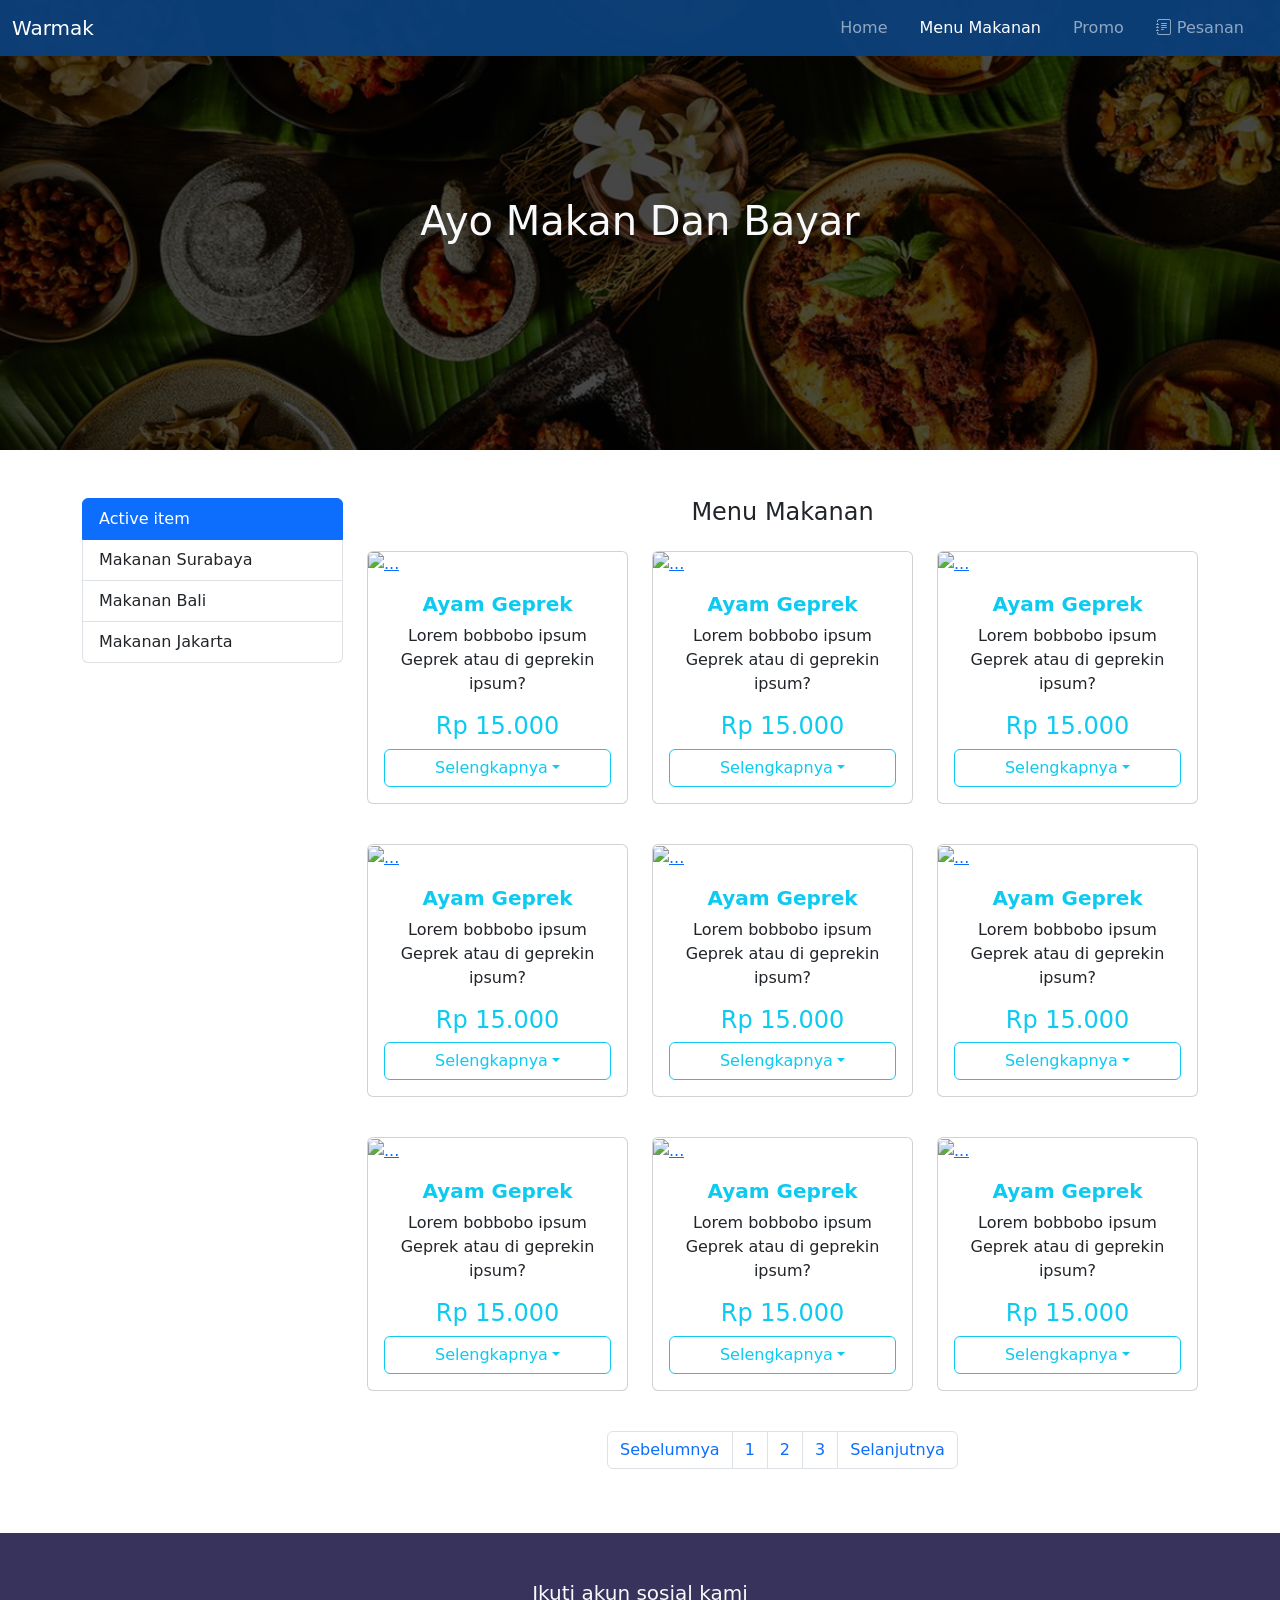
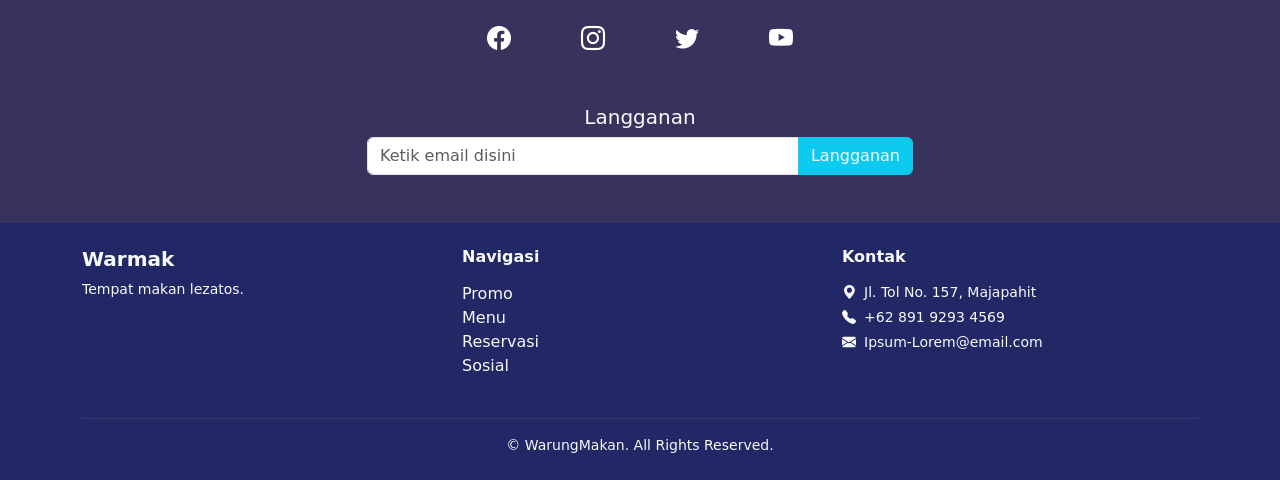
==== commit ddfb789e: "Update Mekan.html" ====
--- a/Mekan.html
+++ b/Mekan.html
@@ -362,29 +362,7 @@
   </div>
   <!--Katalog-->
 
-  <!-- main -->
-  <div class="container-fluid">
-    <div class="container">
-      <div class="row">
-        <!-- product image -->
-        <div class="col-md-5 col-lg-4 mb-3">
-          <img src="https://upload.wikimedia.org/wikipedia/commons/2/24/Ayam_geprek.png" alt="Brownis" class="img-fluid" />
-        </div>
-        <!-- product details -->
-        <div class="col-md-6 offset-md-1 col-lg-7 offset-lg-1">
-          <h1>Ayam Gepeng</h1>
-          <p>
-            Lorem ipsum dolor sit amet amet amet consectetur adipisicing AYAM elit. Soluta in AYAM, maiores dignissimos
-            eligendi dolorum
-            magni quibusdam alias AYAM est similique? si, Magnam AYAM.
-          </p>
-          <h2 class="text-info">Harga: Rp 25.000</h2>
-          <button class="btn btn-outline-info mt-3">Beli Sekarang</button>
-        </div>
-      </div>
-    </div>
-  </div>
-  <!-- main -->
+ <!--hello-->
 
   <!--Subcribe-->
   <div class="container-fluid py-5 footer">
@@ -474,4 +452,4 @@
     crossorigin="anonymous"></script>
 </body>
 
-</html>+</html>
